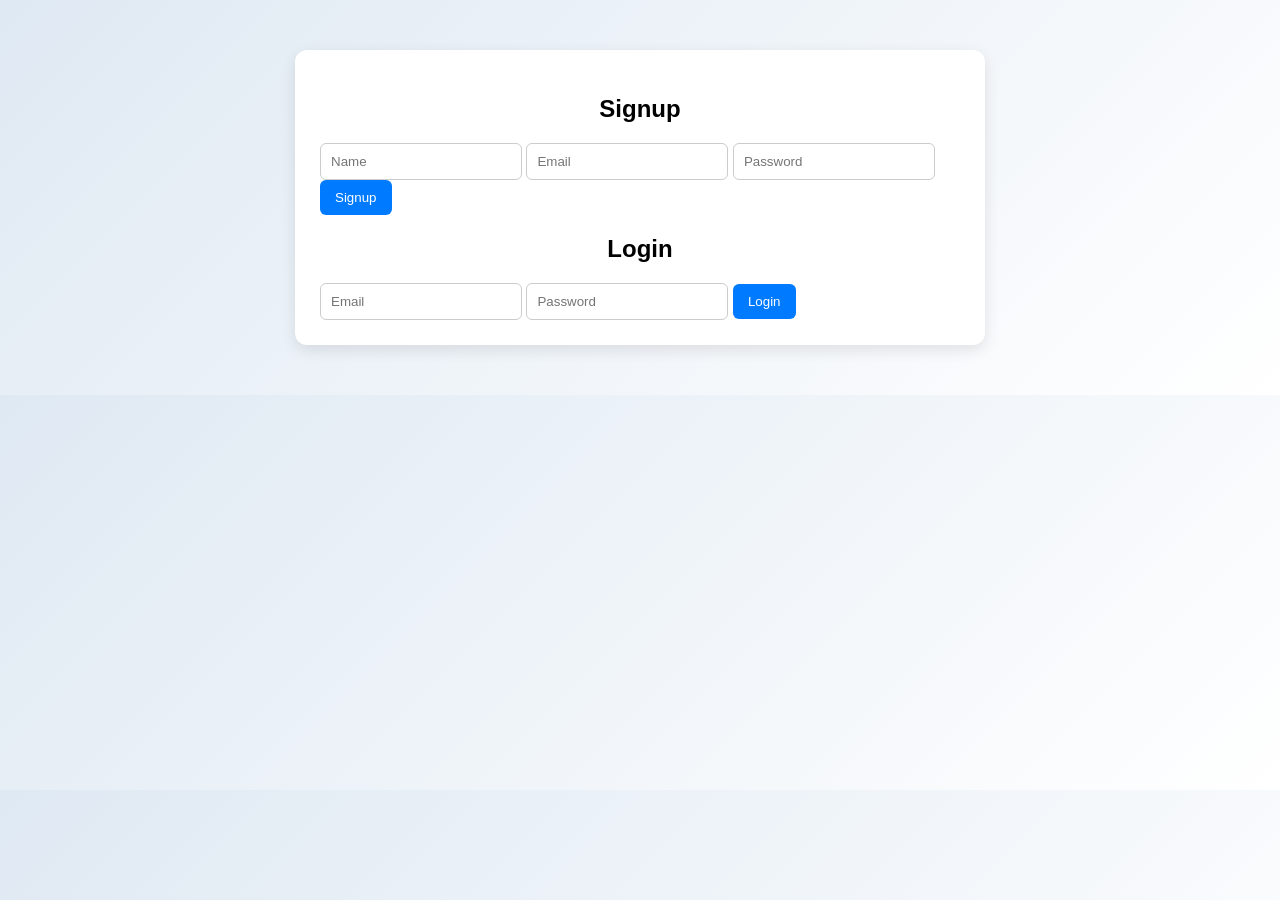
==== login.html @ 323ed8bb "Create login.html" ====
<!DOCTYPE html>

<html>
<head>
  <title>Login Signup</title>
  <link rel="stylesheet" href="style.css">
</head>
<body>

<div class="container">

  <h2>Signup</h2>
  <input type="text" id="name" placeholder="Name">
  <input type="email" id="email" placeholder="Email">
  <input type="password" id="password" placeholder="Password">
  <button onclick="signup()">Signup</button>

  <h2>Login</h2>
  <input type="email" id="loginEmail" placeholder="Email">
  <input type="password" id="loginPassword" placeholder="Password">
  <button onclick="login()">Login</button>

</div>

<script src="script.js"></script>

</body>
</html>
---- style.css ----
body {
font-family: Arial, sans-serif;
background: linear-gradient(135deg, #dfe9f3, #ffffff);
margin: 0;
padding: 0;
}

.container {
width: 50%;
margin: 50px auto;
background: white;
padding: 25px;
border-radius: 12px;
box-shadow: 0 5px 15px rgba(0,0,0,0.1);
}

h2, h3 {
text-align: center;
margin-bottom: 20px;
}

.form-group {
display: flex;
justify-content: center;
gap: 10px;
flex-wrap: wrap;
}

input {
padding: 10px;
border-radius: 6px;
border: 1px solid #ccc;
width: 180px;
}

button {
padding: 10px 15px;
border: none;
border-radius: 6px;
background: #007bff;
color: white;
cursor: pointer;
}

button:hover {
background: #0056b3;
}

ul {
list-style: none;
padding: 0;
}

li {
background: #f9f9f9;
margin: 10px 0;
padding: 10px;
border-radius: 6px;
display: flex;
justify-content: space-between;
align-items: center;
}

li div button {
margin-left: 5px;
}

.delete-btn {
background: red;
}

.delete-btn:hover {
background: darkred;
}
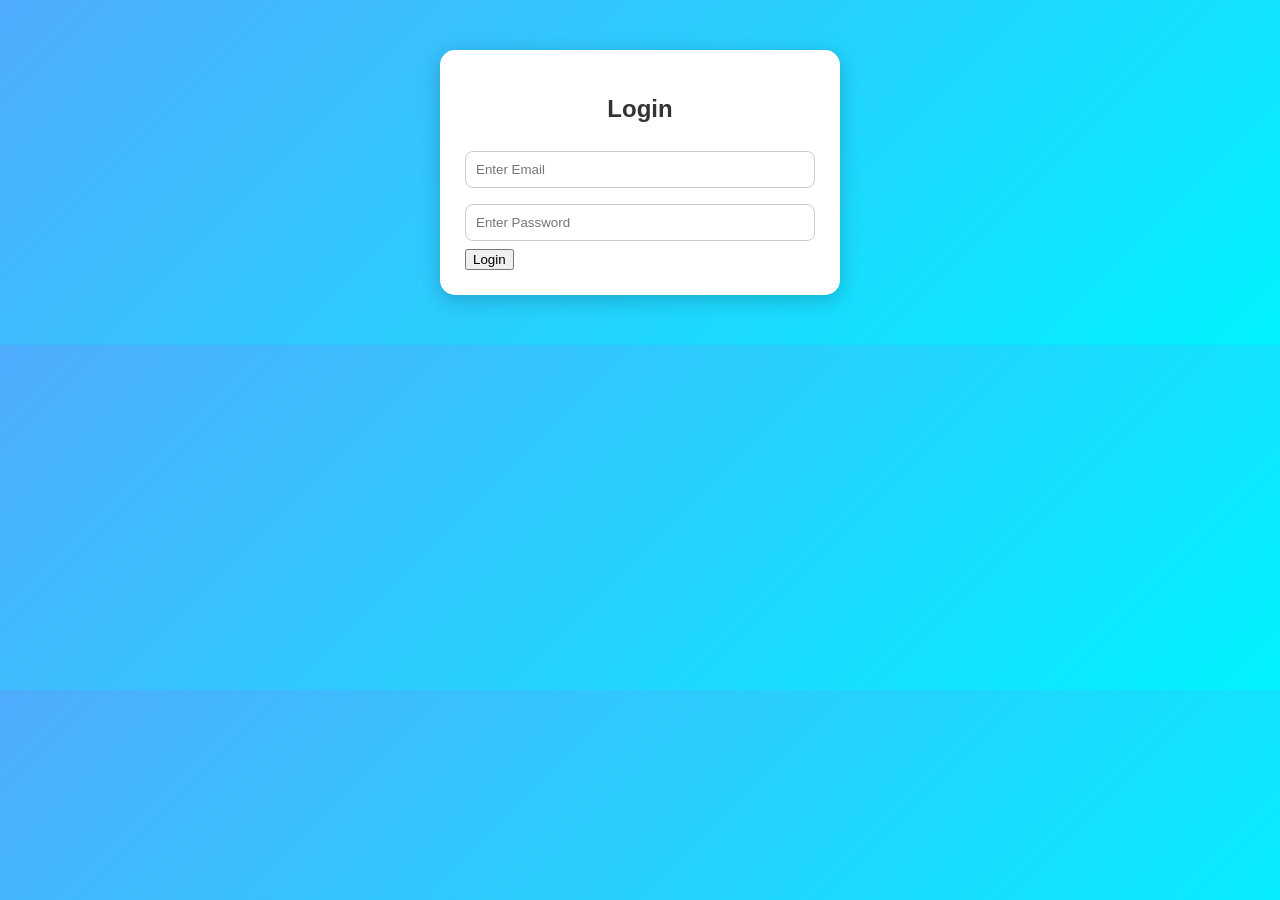
==== commit 25f34a6c: "Update login.html" ====
--- a/login.html
+++ b/login.html
@@ -2,23 +2,19 @@
 
 <html>
 <head>
-  <title>Login Signup</title>
+  <title>Login Page</title>
   <link rel="stylesheet" href="style.css">
 </head>
 <body>
 
 <div class="container">
 
-  <h2>Signup</h2>
-  <input type="text" id="name" placeholder="Name">
-  <input type="email" id="email" placeholder="Email">
-  <input type="password" id="password" placeholder="Password">
-  <button onclick="signup()">Signup</button>
+  <h2>Login</h2>
 
-  <h2>Login</h2>
-  <input type="email" id="loginEmail" placeholder="Email">
-  <input type="password" id="loginPassword" placeholder="Password">
-  <button onclick="login()">Login</button>
+  <input type="email" id="email" placeholder="Enter Email">
+  <input type="password" id="password" placeholder="Enter Password">
+
+<button onclick="login()">Login</button>
 
 </div>
 
@@ -26,3 +22,4 @@
 
 </body>
 </html>
+
--- a/style.css
+++ b/style.css
@@ -1,49 +1,73 @@
 body {
+margin: 0;
 font-family: Arial, sans-serif;
-background: linear-gradient(135deg, #dfe9f3, #ffffff);
-margin: 0;
-padding: 0;
+background: linear-gradient(135deg, #4facfe, #00f2fe);
 }
 
 .container {
-width: 50%;
+width: 350px;
 margin: 50px auto;
 background: white;
 padding: 25px;
-border-radius: 12px;
-box-shadow: 0 5px 15px rgba(0,0,0,0.1);
+border-radius: 15px;
+box-shadow: 0 5px 20px rgba(0,0,0,0.2);
 }
 
-h2, h3 {
+h2 {
 text-align: center;
+color: #333;
+}
+
+input {
+width: 100%;
+padding: 10px;
+margin: 8px 0;
+border: 1px solid #ccc;
+border-radius: 8px;
+box-sizing: border-box;
+}
+
+button {
+cursor: pointer;
+}
+
+.main-btn {
+width: 100%;
+padding: 10px;
+background: #007bff;
+color: white;
+border: none;
+border-radius: 8px;
+margin-top: 10px;
+}
+
+.main-btn:hover {
+background: #0056b3;
+}
+
+.update-btn {
+width: 100%;
+padding: 10px;
+background: orange;
+color: white;
+border: none;
+border-radius: 8px;
+margin-top: 10px;
+}
+
+.top-buttons {
+display: flex;
+justify-content: space-between;
 margin-bottom: 20px;
 }
 
-.form-group {
-display: flex;
-justify-content: center;
-gap: 10px;
-flex-wrap: wrap;
-}
-
-input {
+.top-buttons button {
+width: 48%;
 padding: 10px;
-border-radius: 6px;
-border: 1px solid #ccc;
-width: 180px;
-}
-
-button {
-padding: 10px 15px;
 border: none;
-border-radius: 6px;
-background: #007bff;
+border-radius: 8px;
+background: #333;
 color: white;
-cursor: pointer;
-}
-
-button:hover {
-background: #0056b3;
 }
 
 ul {
@@ -52,23 +76,19 @@
 }
 
 li {
-background: #f9f9f9;
-margin: 10px 0;
+background: #f4f4f4;
 padding: 10px;
-border-radius: 6px;
+margin-top: 10px;
+border-radius: 8px;
 display: flex;
 justify-content: space-between;
-align-items: center;
-}
-
-li div button {
-margin-left: 5px;
 }
 
 .delete-btn {
 background: red;
+color: white;
+border: none;
+padding: 5px 8px;
+border-radius: 5px;
 }
 
-.delete-btn:hover {
-background: darkred;
-}
